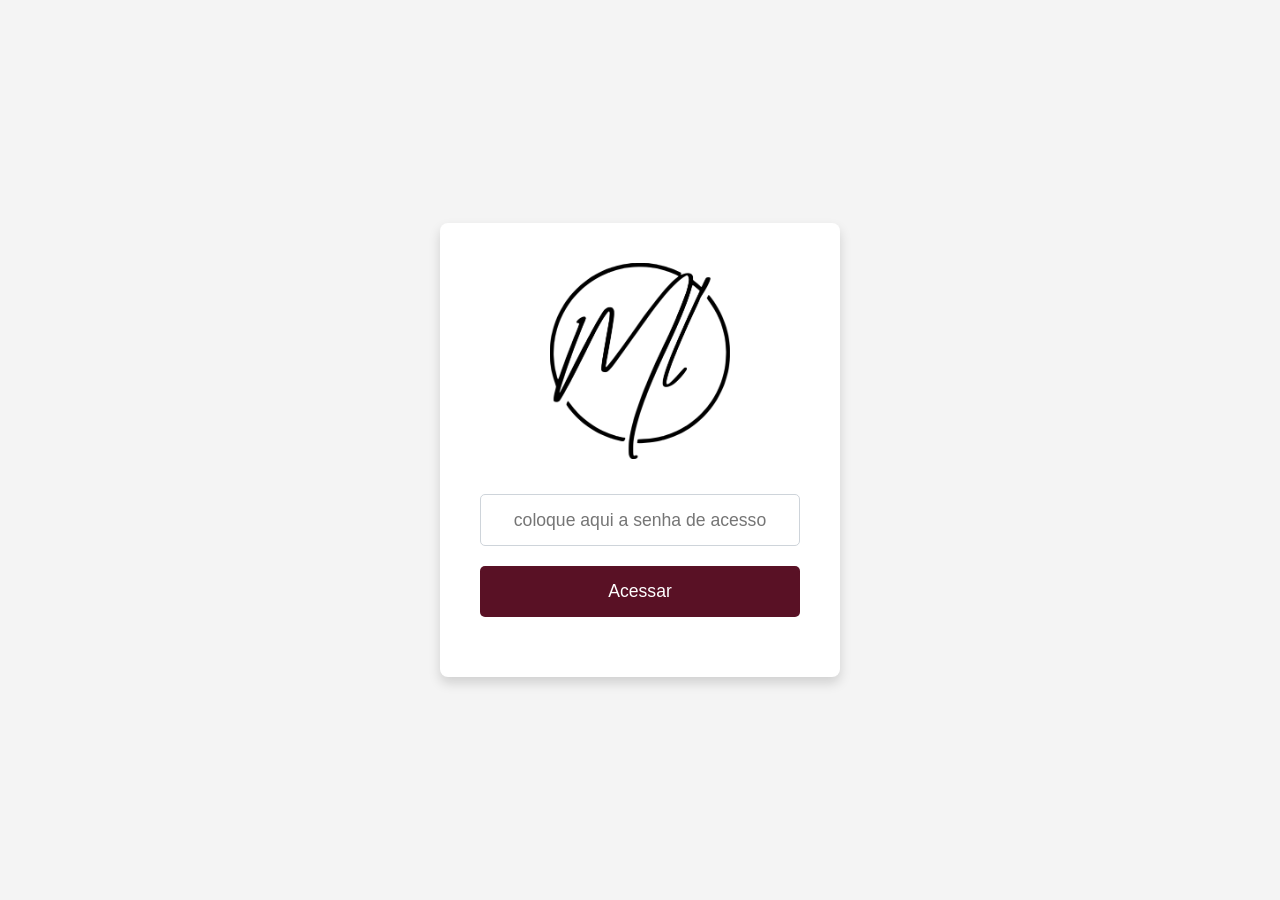
==== calculadora.html @ fdebce87 "adiciona empty state aos resultados Substitui os textos-placeholder ('(?) dias', 'dd/mm/yyyy') por u" ====
<!doctype html>
<html lang="pt-br">
  <head>
    <!-- Google tag (gtag.js) -->
    <script async src="https://www.googletagmanager.com/gtag/js?id=G-6EBERCF3JZ"></script>
    <script>
      window.dataLayer = window.dataLayer || [];
      function gtag(){dataLayer.push(arguments);}
      gtag('js', new Date());

      gtag('config', 'G-6EBERCF3JZ');
    </script>
    <meta charset="utf-8">
    <meta name="viewport" content="width=device-width, initial-scale=1">
    <title>Mikhaela Lanna | Calculadora de Execução Penal</title>
    <link rel="icon" type="image/x-icon" href="assets/ml-logo-white.ico">
    <link href="https://cdn.jsdelivr.net/npm/bootstrap@5.3.3/dist/css/bootstrap.min.css" rel="stylesheet" integrity="sha384-QWTKZyjpPEjISv5WaRU9OFeRpok6YctnYmDr5pNlyT2bRjXh0JMhjY6hW+ALEwIH" crossorigin="anonymous">
    <link href="https://cdn.jsdelivr.net/npm/bootstrap-icons/font/bootstrap-icons.css" rel="stylesheet">
    <script src="assets/v.js"></script>
  </head>
  <body>
    <!-- navbar -->
    <nav class="navbar navbar-dark navbar-expand-lg" style="background-color:#591125">
      <div class="container-fluid">
        <a class="navbar-brand" href="#">
          <img src="assets/ml-logo-white.webp" alt="Logo" width="30" height="24" class="d-inline-block align-text-top">
          <span class="d-none d-md-inline d-lg-inline">Mikhaela Lanna &#124;</span>
          <span>Calculadora de Execução Penal</span>
        </a>
      </div>
    </nav>

    <!-- content -->
    <div class="container-fluid mt-4">
      <div class="row mb-3">
        <!-- Coluna 1: 40% -->
        <div class="col-12 col-md-5 p-3">
          <!-- Título -->
          <h3>Conversão para dias</h3>

          <!-- Formulário para entrada de dados com floating -->
          <div class="mb-3 form-floating">
            <input type="number" class="form-control" id="anos" placeholder="Anos" min="0">
            <label for="anos">Anos</label>
          </div>

          <div class="mb-3 form-floating">
            <input type="number" class="form-control" id="meses" placeholder="Meses" min="0">
            <label for="meses">Meses</label>
          </div>

          <div class="mb-3 form-floating">
            <input type="number" class="form-control" id="dias" placeholder="Dias" min="0">
            <label for="dias">Dias</label>
          </div>

          <!-- Botão Calcular -->
          <button class="btn text-white" id="calcularBtn" style="background-color:#591125">
            <i class="bi bi-calculator"></i> Calcular
          </button>

          <!-- Texto de resultado -->
          <div class="d-flex align-items-center mt-3">
            <p class="mb-0 text-muted fst-italic" id="resultado">Preencha os campos e clique em Calcular.</p>
            <button class="btn btn-light btn-sm ms-2" id="copiarCvDiasBtn">
              <i class="bi bi-copy"></i>
            </button>
          </div>

          <h3 class="mt-5">Conversão em anos</h3>
          <div class="mb-3 form-floating">
            <input type="number" class="form-control" id="diasParaAno" placeholder="Dias" min="0">
            <label for="diasParaAno">Dias</label>
          </div>
          <button class="btn text-white" id="calcularAnoBtn" style="background-color:#591125">
            <i class="bi bi-calculator"></i> Calcular
          </button>

          <div class="d-flex align-items-center mt-3">
            <p class="mb-0 text-muted fst-italic" id="resultadoAno">Preencha o campo e clique em Calcular.</p>
            <button class="btn btn-light btn-sm ms-2" id="copiarCvAnoBtn">
              <i class="bi bi-copy"></i>
            </button>
          </div>

        </div>
        <!-- Coluna 2: 60% -->
        <div class="col-12 col-md-7 border p-3">
          <h3>Frações e Porcentagem</h3>

          <div class="row mb-3">
            <div class="col-12">
              <div class="d-flex align-items-center w-100">
                <!-- Campo de texto (dias) -->
                <input type="number" class="form-control me-2" id="diasFP" placeholder="Dias" min="0">

                <!-- Botão calcular -->
                <button class="btn text-white d-flex align-items-center" id="calcularFPBtn" style="background-color:#591125">
                  <i class="bi bi-calculator me-2"></i> Calcular
                </button>
              </div>
            </div>
          </div>

          <!-- Tabelas lado a lado -->
          <div class="row">
            <div class="col-12 col-md-6">
              <table id="tfr" class="table table-striped">
                <thead>
                  <tr>
                    <th scope="col">Fração</th>
                    <th scope="col">Número de Dias</th>
                  </tr>
                </thead>
                <tbody>
                  <tr>
                    <td>1/6</td>
                    <td>0</td>
                  </tr>
                  <tr>
                    <td>1/5</td>
                    <td>0</td>
                  </tr>
                  <tr>
                    <td>1/4</td>
                    <td>0</td>
                  </tr>
                  <tr>
                    <td>1/3</td>
                    <td>0</td>
                  </tr>
                  <tr>
                    <td>3/8</td>
                    <td>0</td>
                  </tr>
                  <tr>
                    <td>2/5</td>
                    <td>0</td>
                  </tr>
                  <tr>
                    <td>5/12</td>
                    <td>0</td>
                  </tr>
                  <tr>
                    <td>11/24</td>
                    <td>0</td>
                  </tr>
                  <tr>
                    <td>1/2</td>
                    <td>0</td>
                  </tr>
                  <tr>
                    <td>3/5</td>
                    <td>0</td>
                  </tr>
                  <tr>
                    <td>2/3</td>
                    <td>0</td>
                  </tr>
                </tbody>
              </table>
            </div>
            <div class="col-12 col-md-6">
              <table id="tpc" class="table table-striped">
                <thead>
                  <tr>
                    <th scope="col">Porcentagem</th>
                    <th scope="col">Número de Dias</th>
                  </tr>
                </thead>
                <tbody>
                  <tr>
                    <td>16%</td>
                    <td>0</td>
                  </tr>
                  <tr>
                    <td>20%</td>
                    <td>0</td>
                  </tr>
                  <tr>
                    <td>25%</td>
                    <td>0</td>
                  </tr>
                  <tr>
                    <td>30%</td>
                    <td>0</td>
                  </tr>
                  <tr>
                    <td>40%</td>
                    <td>0</td>
                  </tr>
                  <tr>
                    <td>50%</td>
                    <td>0</td>
                  </tr>
                  <tr>
                    <td>60%</td>
                    <td>0</td>
                  </tr>
                  <tr>
                    <td>70%</td>
                    <td>0</td>
                  </tr>
                </tbody>
              </table>
            </div>
          </div>
        </div>
      </div> <!-- fecha row -->

      <div class="row">
        <!-- Coluna para Datas e Dias -->
        <div class="col-12 col-md-6 p-3">
          <h3>Datas e dias</h3>
          <div class="row mt-3">
            <!-- Linha com campo de data, dropdown e campo de dias -->
            <div class="col-12">
              <div class="input-group mb-3 gap-3">
                <!-- Campo de data -->
                <div class="form-floating">
                  <input type="date" class="form-control" id="dataOP">
                  <label for="dataOP">Data</label>
                </div>

                <!-- Dropdown com + e - -->
                <div class="dropdown">
                  <button class="btn dropdown-toggle fs-4 text-white" type="button" id="operacaoDropdown" data-bs-toggle="dropdown" aria-expanded="false" style="background-color: #591125;">
                    +
                  </button>
                  <ul class="dropdown-menu" aria-labelledby="operacaoDropdown">
                    <li><a class="dropdown-item fs-4" data-value="+">+</a></li>
                    <li><a class="dropdown-item fs-4" data-value="-">-</a></li>
                  </ul>
                </div>

                <!-- Campo de dias -->
                <div class="form-floating">
                  <input type="number" class="form-control" id="diasOP" placeholder="Dias" min="0">
                  <label for="diasOP">Dias</label>
                </div>
              </div>
            </div>
          </div>

          <!-- Linha do botão Calcular e Resultado -->
          <div class="row mt-3">
            <div class="col-12 d-flex align-items-center gap-3">
              <!-- Botão Calcular -->
              <button class="btn text-white" id="calcularOPBtn" style="background-color: #591125;">
                <i class="bi bi-calculator"></i> Calcular
              </button>

              <!-- Resultado e botão copiar -->
              <div class="d-flex align-items-center">
                <span id="resultadoOP" class="me-2 text-muted fst-italic">Preencha os campos e clique em Calcular.</span>
                <button class="btn btn-light btn-sm" id="copiarOPBtn">
                  <i class="bi bi-copy"></i>
                </button>
              </div>
            </div>
          </div>
        </div>

        <!-- Coluna para Diferença entre Datas -->
        <div class="col-12 col-md-6 p-3">
          <h3>Diferença entre datas</h3>
          <div class="row mt-3">
            <div class="col-12">
              <div class="input-group mb-3 gap-3">
                <!-- Campo de data 1 -->
                <div class="form-floating">
                  <input type="date" class="form-control" id="data1">
                  <label for="data1">Data 1</label>
                </div>

                <!-- Campo de data 2 -->
                <div class="form-floating">
                  <input type="date" class="form-control" id="data2">
                  <label for="data2">Data 2</label>
                </div>
              </div>
            </div>
          </div>

          <!-- Linha do botão Calcular e Resultado -->
          <div class="row mt-3">
            <div class="col-12 d-flex align-items-center gap-3">
              <!-- Botão Calcular -->
              <button class="btn text-white" id="calcularDifBtn" style="background-color: #591125;">
                <i class="bi bi-calculator"></i> Calcular
              </button>

              <!-- Resultado e botão copiar -->
              <div class="d-flex align-items-center">
                <span id="resultadoDif" class="me-2 text-muted fst-italic">Preencha as datas e clique em Calcular.</span>
                <button class="btn btn-light btn-sm" id="copiarDifBtn">
                  <i class="bi bi-copy"></i>
                </button>
              </div>
            </div>
          </div>
        </div>
      </div>

    </div> <!-- fecha content -->

    <footer class="text-white text-center p-3 mt-3 footer" style="background-color:#591125">
      <p>&copy; 2025&ndash;2026 Mikhaela Lanna. Todos os direitos reservados.</p>
    </footer>

    <script src="https://cdn.jsdelivr.net/npm/bootstrap@5.3.3/dist/js/bootstrap.bundle.min.js" integrity="sha384-YvpcrYf0tY3lHB60NNkmXc5s9fDVZLESaAA55NDzOxhy9GkcIdslK1eN7N6jIeHz" crossorigin="anonymous"></script>
    <script src="assets/calculadora.js"></script>
  </body>
</html>
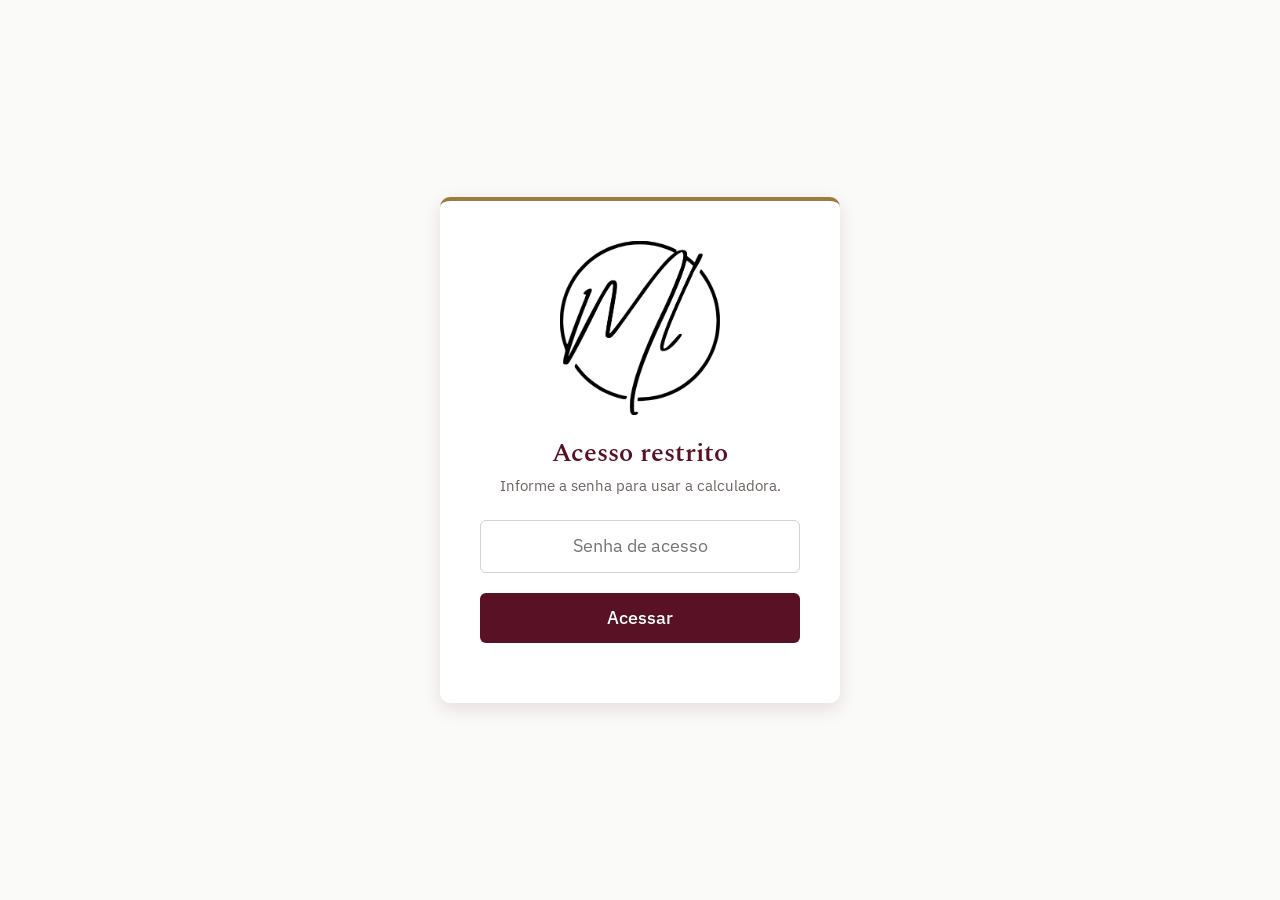
==== commit e67dfd0c: "refina a calculadora: contraste, formato pt-BR e alternador de operação - escurece o latão do texto " ====
--- a/calculadora.html
+++ b/calculadora.html
@@ -16,11 +16,15 @@
     <link rel="icon" type="image/x-icon" href="assets/ml-logo-white.ico">
     <link href="https://cdn.jsdelivr.net/npm/bootstrap@5.3.3/dist/css/bootstrap.min.css" rel="stylesheet" integrity="sha384-QWTKZyjpPEjISv5WaRU9OFeRpok6YctnYmDr5pNlyT2bRjXh0JMhjY6hW+ALEwIH" crossorigin="anonymous">
     <link href="https://cdn.jsdelivr.net/npm/bootstrap-icons/font/bootstrap-icons.css" rel="stylesheet">
+    <link rel="preconnect" href="https://fonts.googleapis.com">
+    <link rel="preconnect" href="https://fonts.gstatic.com" crossorigin>
+    <link href="https://fonts.googleapis.com/css2?family=IBM+Plex+Mono:wght@500&family=IBM+Plex+Sans:wght@400;500;600&family=Spectral:wght@500;600&display=swap" rel="stylesheet">
+    <link href="assets/estilo.css" rel="stylesheet">
     <script src="assets/v.js"></script>
   </head>
   <body>
     <!-- navbar -->
-    <nav class="navbar navbar-dark navbar-expand-lg" style="background-color:#591125">
+    <nav class="navbar navbar-dark navbar-expand-lg bg-brand">
       <div class="container-fluid">
         <a class="navbar-brand" href="#">
           <img src="assets/ml-logo-white.webp" alt="Logo" width="30" height="24" class="d-inline-block align-text-top">
@@ -31,12 +35,15 @@
     </nav>
 
     <!-- content -->
-    <div class="container-fluid mt-4">
-      <div class="row mb-3">
+    <div class="container-fluid my-4">
+      <h1 class="visually-hidden">Calculadora de Execução Penal</h1>
+      <div class="row mb-3 g-4">
         <!-- Coluna 1: 40% -->
-        <div class="col-12 col-md-5 p-3">
+        <div class="col-12 col-md-5">
+          <div class="card h-100 shadow-sm">
+            <div class="card-body">
           <!-- Título -->
-          <h3>Conversão para dias</h3>
+          <h2 class="h3">Conversão para dias</h2>
 
           <!-- Formulário para entrada de dados com floating -->
           <div class="mb-3 form-floating">
@@ -55,38 +62,42 @@
           </div>
 
           <!-- Botão Calcular -->
-          <button class="btn text-white" id="calcularBtn" style="background-color:#591125">
+          <button class="btn btn-brand" id="calcularBtn">
             <i class="bi bi-calculator"></i> Calcular
           </button>
 
           <!-- Texto de resultado -->
           <div class="d-flex align-items-center mt-3">
-            <p class="mb-0 text-muted fst-italic" id="resultado">Preencha os campos e clique em Calcular.</p>
-            <button class="btn btn-light btn-sm ms-2" id="copiarCvDiasBtn">
-              <i class="bi bi-copy"></i>
+            <p class="mb-0 text-muted fst-italic" id="resultado" aria-live="polite">Preencha os campos e clique em Calcular.</p>
+            <button class="btn btn-light btn-sm ms-2" id="copiarCvDiasBtn" aria-label="Copiar resultado" title="Copiar resultado">
+              <i class="bi bi-copy" aria-hidden="true"></i>
             </button>
           </div>
 
-          <h3 class="mt-5">Conversão em anos</h3>
+          <h2 class="h3 mt-5">Conversão para anos</h2>
           <div class="mb-3 form-floating">
             <input type="number" class="form-control" id="diasParaAno" placeholder="Dias" min="0">
             <label for="diasParaAno">Dias</label>
           </div>
-          <button class="btn text-white" id="calcularAnoBtn" style="background-color:#591125">
+          <button class="btn btn-brand" id="calcularAnoBtn">
             <i class="bi bi-calculator"></i> Calcular
           </button>
 
           <div class="d-flex align-items-center mt-3">
-            <p class="mb-0 text-muted fst-italic" id="resultadoAno">Preencha o campo e clique em Calcular.</p>
-            <button class="btn btn-light btn-sm ms-2" id="copiarCvAnoBtn">
-              <i class="bi bi-copy"></i>
+            <p class="mb-0 text-muted fst-italic" id="resultadoAno" aria-live="polite">Preencha o campo e clique em Calcular.</p>
+            <button class="btn btn-light btn-sm ms-2" id="copiarCvAnoBtn" aria-label="Copiar resultado" title="Copiar resultado">
+              <i class="bi bi-copy" aria-hidden="true"></i>
             </button>
           </div>
 
+            </div>
+          </div>
         </div>
         <!-- Coluna 2: 60% -->
-        <div class="col-12 col-md-7 border p-3">
-          <h3>Frações e Porcentagem</h3>
+        <div class="col-12 col-md-7">
+          <div class="card h-100 shadow-sm">
+            <div class="card-body">
+          <h2 class="h3">Frações e porcentagens</h2>
 
           <div class="row mb-3">
             <div class="col-12">
@@ -95,7 +106,7 @@
                 <input type="number" class="form-control me-2" id="diasFP" placeholder="Dias" min="0">
 
                 <!-- Botão calcular -->
-                <button class="btn text-white d-flex align-items-center" id="calcularFPBtn" style="background-color:#591125">
+                <button class="btn btn-brand d-flex align-items-center" id="calcularFPBtn">
                   <i class="bi bi-calculator me-2"></i> Calcular
                 </button>
               </div>
@@ -105,113 +116,117 @@
           <!-- Tabelas lado a lado -->
           <div class="row">
             <div class="col-12 col-md-6">
-              <table id="tfr" class="table table-striped">
+              <table id="tfr" class="table table-striped table-hover">
                 <thead>
                   <tr>
                     <th scope="col">Fração</th>
-                    <th scope="col">Número de Dias</th>
+                    <th scope="col">Dias</th>
                   </tr>
                 </thead>
                 <tbody>
                   <tr>
                     <td>1/6</td>
-                    <td>0</td>
+                    <td class="sem-valor">&mdash;</td>
                   </tr>
                   <tr>
                     <td>1/5</td>
-                    <td>0</td>
+                    <td class="sem-valor">&mdash;</td>
                   </tr>
                   <tr>
                     <td>1/4</td>
-                    <td>0</td>
+                    <td class="sem-valor">&mdash;</td>
                   </tr>
                   <tr>
                     <td>1/3</td>
-                    <td>0</td>
+                    <td class="sem-valor">&mdash;</td>
                   </tr>
                   <tr>
                     <td>3/8</td>
-                    <td>0</td>
+                    <td class="sem-valor">&mdash;</td>
                   </tr>
                   <tr>
                     <td>2/5</td>
-                    <td>0</td>
+                    <td class="sem-valor">&mdash;</td>
                   </tr>
                   <tr>
                     <td>5/12</td>
-                    <td>0</td>
+                    <td class="sem-valor">&mdash;</td>
                   </tr>
                   <tr>
                     <td>11/24</td>
-                    <td>0</td>
+                    <td class="sem-valor">&mdash;</td>
                   </tr>
                   <tr>
                     <td>1/2</td>
-                    <td>0</td>
+                    <td class="sem-valor">&mdash;</td>
                   </tr>
                   <tr>
                     <td>3/5</td>
-                    <td>0</td>
+                    <td class="sem-valor">&mdash;</td>
                   </tr>
                   <tr>
                     <td>2/3</td>
-                    <td>0</td>
+                    <td class="sem-valor">&mdash;</td>
                   </tr>
                 </tbody>
               </table>
             </div>
             <div class="col-12 col-md-6">
-              <table id="tpc" class="table table-striped">
+              <table id="tpc" class="table table-striped table-hover">
                 <thead>
                   <tr>
                     <th scope="col">Porcentagem</th>
-                    <th scope="col">Número de Dias</th>
+                    <th scope="col">Dias</th>
                   </tr>
                 </thead>
                 <tbody>
                   <tr>
                     <td>16%</td>
-                    <td>0</td>
+                    <td class="sem-valor">&mdash;</td>
                   </tr>
                   <tr>
                     <td>20%</td>
-                    <td>0</td>
+                    <td class="sem-valor">&mdash;</td>
                   </tr>
                   <tr>
                     <td>25%</td>
-                    <td>0</td>
+                    <td class="sem-valor">&mdash;</td>
                   </tr>
                   <tr>
                     <td>30%</td>
-                    <td>0</td>
+                    <td class="sem-valor">&mdash;</td>
                   </tr>
                   <tr>
                     <td>40%</td>
-                    <td>0</td>
+                    <td class="sem-valor">&mdash;</td>
                   </tr>
                   <tr>
                     <td>50%</td>
-                    <td>0</td>
+                    <td class="sem-valor">&mdash;</td>
                   </tr>
                   <tr>
                     <td>60%</td>
-                    <td>0</td>
+                    <td class="sem-valor">&mdash;</td>
                   </tr>
                   <tr>
                     <td>70%</td>
-                    <td>0</td>
+                    <td class="sem-valor">&mdash;</td>
                   </tr>
                 </tbody>
               </table>
             </div>
           </div>
+            </div>
+          </div>
         </div>
       </div> <!-- fecha row -->
 
-      <div class="row">
+      <div class="row g-4">
         <!-- Coluna para Datas e Dias -->
-        <div class="col-12 col-md-6 p-3">
-          <h3>Datas e dias</h3>
+        <div class="col-12 col-md-6">
+          <div class="card h-100 shadow-sm">
+            <div class="card-body">
+          <h2 class="h3">Datas e dias</h2>
           <div class="row mt-3">
             <!-- Linha com campo de data, dropdown e campo de dias -->
             <div class="col-12">
@@ -222,15 +237,12 @@
                   <label for="dataOP">Data</label>
                 </div>
 
-                <!-- Dropdown com + e - -->
-                <div class="dropdown">
-                  <button class="btn dropdown-toggle fs-4 text-white" type="button" id="operacaoDropdown" data-bs-toggle="dropdown" aria-expanded="false" style="background-color: #591125;">
-                    +
-                  </button>
-                  <ul class="dropdown-menu" aria-labelledby="operacaoDropdown">
-                    <li><a class="dropdown-item fs-4" data-value="+">+</a></li>
-                    <li><a class="dropdown-item fs-4" data-value="-">-</a></li>
-                  </ul>
+                <!-- Alternador de operação: somar ou subtrair dias -->
+                <div class="btn-group op-toggle" role="group" aria-label="Operação">
+                  <input type="radio" class="btn-check" name="operacao" id="opSomar" value="+" checked>
+                  <label class="btn fs-4" for="opSomar" title="Somar dias à data">+</label>
+                  <input type="radio" class="btn-check" name="operacao" id="opSubtrair" value="-">
+                  <label class="btn fs-4" for="opSubtrair" title="Subtrair dias da data">&minus;</label>
                 </div>
 
                 <!-- Campo de dias -->
@@ -246,24 +258,28 @@
           <div class="row mt-3">
             <div class="col-12 d-flex align-items-center gap-3">
               <!-- Botão Calcular -->
-              <button class="btn text-white" id="calcularOPBtn" style="background-color: #591125;">
+              <button class="btn btn-brand" id="calcularOPBtn">
                 <i class="bi bi-calculator"></i> Calcular
               </button>
 
               <!-- Resultado e botão copiar -->
               <div class="d-flex align-items-center">
-                <span id="resultadoOP" class="me-2 text-muted fst-italic">Preencha os campos e clique em Calcular.</span>
-                <button class="btn btn-light btn-sm" id="copiarOPBtn">
-                  <i class="bi bi-copy"></i>
+                <span id="resultadoOP" class="me-2 text-muted fst-italic" aria-live="polite">Preencha os campos e clique em Calcular.</span>
+                <button class="btn btn-light btn-sm" id="copiarOPBtn" aria-label="Copiar resultado" title="Copiar resultado">
+                  <i class="bi bi-copy" aria-hidden="true"></i>
                 </button>
               </div>
             </div>
           </div>
+            </div>
+          </div>
         </div>
 
         <!-- Coluna para Diferença entre Datas -->
-        <div class="col-12 col-md-6 p-3">
-          <h3>Diferença entre datas</h3>
+        <div class="col-12 col-md-6">
+          <div class="card h-100 shadow-sm">
+            <div class="card-body">
+          <h2 class="h3">Diferença entre datas</h2>
           <div class="row mt-3">
             <div class="col-12">
               <div class="input-group mb-3 gap-3">
@@ -286,17 +302,19 @@
           <div class="row mt-3">
             <div class="col-12 d-flex align-items-center gap-3">
               <!-- Botão Calcular -->
-              <button class="btn text-white" id="calcularDifBtn" style="background-color: #591125;">
+              <button class="btn btn-brand" id="calcularDifBtn">
                 <i class="bi bi-calculator"></i> Calcular
               </button>
 
               <!-- Resultado e botão copiar -->
               <div class="d-flex align-items-center">
-                <span id="resultadoDif" class="me-2 text-muted fst-italic">Preencha as datas e clique em Calcular.</span>
-                <button class="btn btn-light btn-sm" id="copiarDifBtn">
-                  <i class="bi bi-copy"></i>
+                <span id="resultadoDif" class="me-2 text-muted fst-italic" aria-live="polite">Preencha as datas e clique em Calcular.</span>
+                <button class="btn btn-light btn-sm" id="copiarDifBtn" aria-label="Copiar resultado" title="Copiar resultado">
+                  <i class="bi bi-copy" aria-hidden="true"></i>
                 </button>
               </div>
+            </div>
+          </div>
             </div>
           </div>
         </div>
@@ -304,11 +322,10 @@
 
     </div> <!-- fecha content -->
 
-    <footer class="text-white text-center p-3 mt-3 footer" style="background-color:#591125">
+    <footer class="text-white text-center p-3 footer bg-brand">
       <p>&copy; 2025&ndash;2026 Mikhaela Lanna. Todos os direitos reservados.</p>
     </footer>
 
-    <script src="https://cdn.jsdelivr.net/npm/bootstrap@5.3.3/dist/js/bootstrap.bundle.min.js" integrity="sha384-YvpcrYf0tY3lHB60NNkmXc5s9fDVZLESaAA55NDzOxhy9GkcIdslK1eN7N6jIeHz" crossorigin="anonymous"></script>
     <script src="assets/calculadora.js"></script>
   </body>
 </html>
--- a/assets/estilo.css
+++ b/assets/estilo.css
@@ -0,0 +1,151 @@
+/* Identidade visual — Calculadora de Execução Penal */
+:root {
+  --brand: #591125;       /* vinho da marca */
+  --brand-dark: #400c1b;  /* tom mais escuro para hover/foco */
+  --brass: #9C7B3F;       /* latão: acento (filetes, sublinhados) */
+  --brass-ink: #7A5E27;   /* latão escurecido para texto (contraste AA sobre branco) */
+  --ink: #1F1A1B;         /* texto principal (preto quente) */
+  --stone: #6B6360;       /* texto secundário */
+  --surface: #FAFAF8;     /* fundo da página (neutro quase-branco) */
+
+  /* Fontes: interface em Plex Sans, títulos em Spectral, números em Plex Mono */
+  --bs-body-font-family: 'IBM Plex Sans', system-ui, sans-serif;
+  --fonte-titulo: 'Spectral', Georgia, serif;
+  --fonte-dados: 'IBM Plex Mono', ui-monospace, monospace;
+}
+
+/* Rodapé sempre no pé da janela, mesmo com pouco conteúdo */
+body {
+  background-color: var(--surface);
+  color: var(--ink);
+  display: flex;
+  flex-direction: column;
+  min-height: 100vh;
+}
+
+.footer {
+  margin-top: auto;
+}
+
+/* Borda dos cards num tom quente da marca, no lugar do cinza padrão */
+.card {
+  --bs-card-border-color: rgba(89, 17, 37, 0.10);
+}
+
+/* Títulos em Spectral */
+h1, h2, h3, h4, h5, h6,
+.h1, .h2, .h3, .h4, .h5, .h6,
+.navbar-brand {
+  font-family: var(--fonte-titulo);
+}
+
+/* Títulos de seção (dentro dos cards) com filete curto de latão */
+.card-body h2 {
+  color: var(--brand);
+}
+.card-body h2::after {
+  content: "";
+  display: block;
+  width: 40px;
+  height: 3px;
+  margin-top: 8px;
+  background-color: var(--brass);
+  border-radius: 2px;
+}
+
+/* Fundo da marca (navbar, rodapé) */
+.bg-brand {
+  background-color: var(--brand) !important;
+}
+
+/* Botão da marca */
+.btn-brand {
+  background-color: var(--brand);
+  color: #fff;
+  white-space: nowrap; /* "Calcular" não quebra em duas linhas no mobile */
+}
+
+.btn-brand:hover,
+.btn-brand:focus {
+  background-color: var(--brand-dark);
+  color: #fff;
+}
+
+/* Foco visível na cor da marca (acessibilidade por teclado) */
+.btn-brand:focus-visible {
+  outline: 3px solid var(--brand-dark);
+  outline-offset: 2px;
+  box-shadow: none;
+}
+
+/* Anel de foco dos campos na cor da marca (substitui o azul padrão do Bootstrap) */
+.form-control:focus {
+  border-color: var(--brand);
+  box-shadow: 0 0 0 0.25rem rgba(89, 17, 37, 0.12);
+}
+
+/* Alternador de operação (+/−) do cartão "Datas e dias" */
+.op-toggle .btn {
+  --bs-btn-color: var(--brand);
+  --bs-btn-border-color: var(--brand);
+  --bs-btn-hover-color: var(--brand);
+  --bs-btn-hover-bg: rgba(89, 17, 37, 0.08);
+  --bs-btn-hover-border-color: var(--brand);
+  --bs-btn-active-color: #fff;
+  --bs-btn-active-bg: var(--brand);
+  --bs-btn-active-border-color: var(--brand);
+  font-family: var(--fonte-dados);
+}
+
+.btn-check:focus-visible + .btn {
+  outline: 3px solid var(--brand-dark);
+  outline-offset: 2px;
+  box-shadow: none;
+}
+
+/* Campos de data dividem o espaço e quebram linha em telas estreitas */
+.input-group > .form-floating {
+  flex: 1 1 9rem;
+  min-width: 0;
+}
+
+/* --- Assinatura: tabelas de frações e porcentagem --- */
+/* Faixas listradas num latão bem sutil; hover um pouco mais firme */
+#tfr, #tpc {
+  --bs-table-striped-bg: rgba(156, 123, 63, .06);
+  --bs-table-hover-bg: rgba(156, 123, 63, .14);
+}
+
+/* Cabeçalho: rótulo na cor da marca, sublinhado em latão */
+#tfr thead th, #tpc thead th {
+  color: var(--brand);
+  font-weight: 600;
+  border-bottom: 2px solid var(--brass);
+}
+
+/* Corpo: dados em fonte monoespaçada (alinhamento tabular) */
+#tfr tbody td, #tpc tbody td {
+  font-family: var(--fonte-dados);
+  vertical-align: middle;
+}
+
+/* 1ª coluna (fração / porcentagem): destaque em latão legível */
+#tfr tbody td:first-child, #tpc tbody td:first-child {
+  color: var(--brass-ink);
+  font-weight: 500;
+  font-size: 1.1rem;
+}
+
+/* 2ª coluna (número de dias): alinhada à direita para leitura tabular */
+#tfr thead th:last-child, #tpc thead th:last-child,
+#tfr tbody td:last-child, #tpc tbody td:last-child {
+  text-align: right;
+}
+#tfr tbody td:last-child, #tpc tbody td:last-child {
+  color: var(--ink);
+}
+
+/* Estado vazio: travessão discreto até o primeiro cálculo */
+#tfr td.sem-valor, #tpc td.sem-valor {
+  color: var(--stone);
+}
